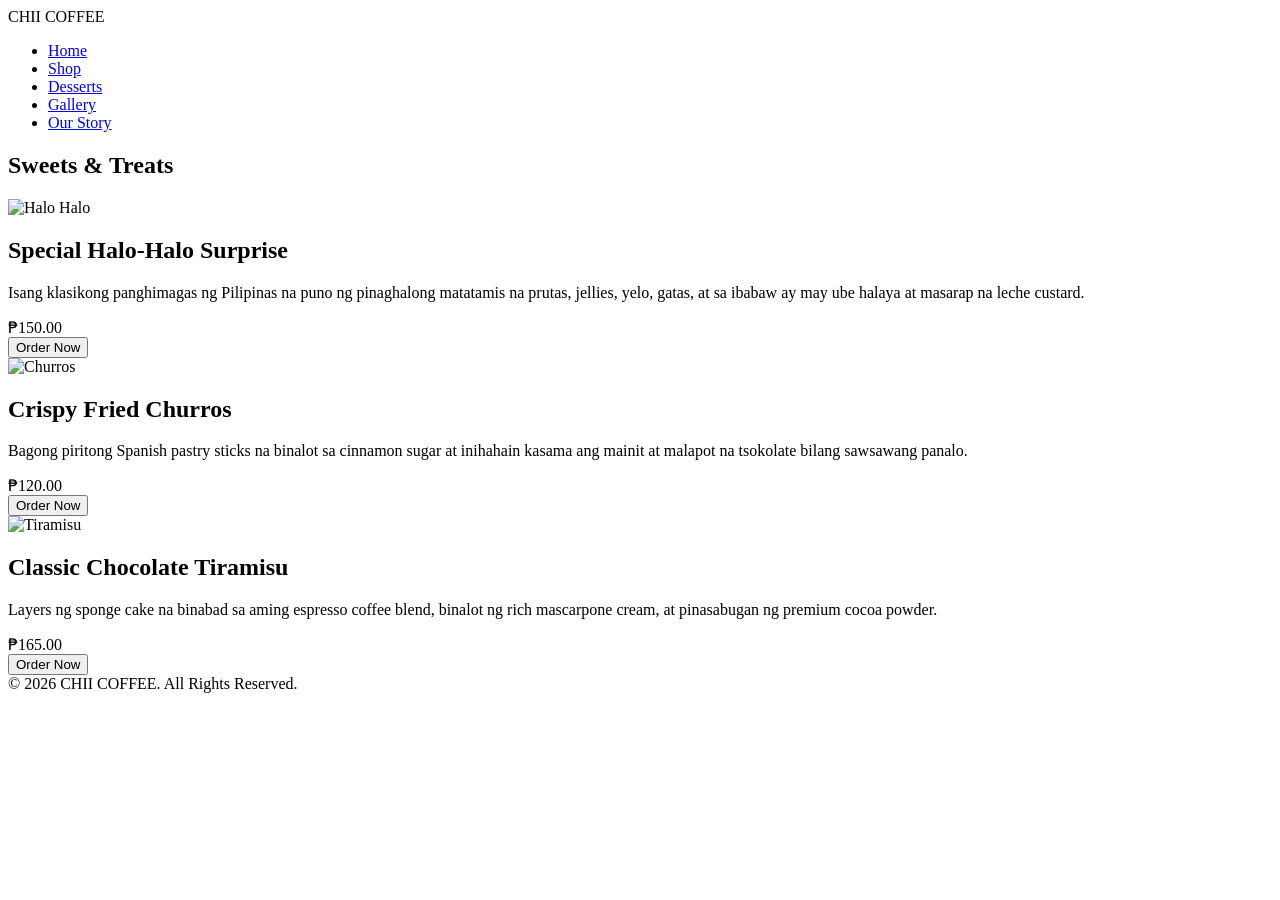
==== Dessert.html @ d5d97a3a "Add files via upload" ====
<!DOCTYPE html>
<html lang="en">
<head>
    <meta charset="UTF-8">
    <meta name="viewport" content="width=device-width, initial-scale=1.0">
    <title>CHII COFFEE - Desserts</title>
    <link rel="stylesheet" href="style.css">
</head>
<body>

    <header>
        <div class="logo">CHII COFFEE</div>
        <nav>
            <ul>
                <li><a href="index.html">Home</a></li>
                <li><a href="shop.html">Shop</a></li>
                <li><a href="dessert.html" class="active">Desserts</a></li>
                <li><a href="gallery.html">Gallery</a></li>
                <li><a href="story.html">Our Story</a></li>
            </ul>
        </nav>
    </header>

    <h2 class="section-title">Sweets & Treats</h2>

    <div class="dessert-container">
        <div class="dessert-row">
            <div class="dessert-img">
                <img src="image.joy/images.jpeg" alt="Halo Halo">
            </div>
            <div class="dessert-info">
                <h2>Special Halo-Halo Surprise</h2>
                <p>Isang klasikong panghimagas ng Pilipinas na puno ng pinaghalong matatamis na prutas, jellies, yelo, gatas, at sa ibabaw ay may ube halaya at masarap na leche custard.</p>
                <div class="price">₱150.00</div>
                <button class="btn">Order Now</button>
            </div>
        </div>

        <div class="dessert-row">
            <div class="dessert-img">
                <img src="image.joy/Fried-Churros-Recipe-1-Photo.jpg" alt="Churros">
            </div>
            <div class="dessert-info">
                <h2>Crispy Fried Churros</h2>
                <p>Bagong piritong Spanish pastry sticks na binalot sa cinnamon sugar at inihahain kasama ang mainit at malapot na tsokolate bilang sawsawang panalo.</p>
                <div class="price">₱120.00</div>
                <button class="btn">Order Now</button>
            </div>
        </div>

        <div class="dessert-row">
            <div class="dessert-img">
                <img src="image.joy/CHOCOLATE-TIRAMISU-WEB-03.jpg" alt="Tiramisu">
            </div>
            <div class="dessert-info">
                <h2>Classic Chocolate Tiramisu</h2>
                <p>Layers ng sponge cake na binabad sa aming espresso coffee blend, binalot ng rich mascarpone cream, at pinasabugan ng premium cocoa powder.</p>
                <div class="price">₱165.00</div>
                <button class="btn">Order Now</button>
            </div>
        </div>
    </div>

    <footer>
        <div class="footer-bottom">
            &copy; 2026 CHII COFFEE. All Rights Reserved.
        </div>
    </footer>

</body>
</html>
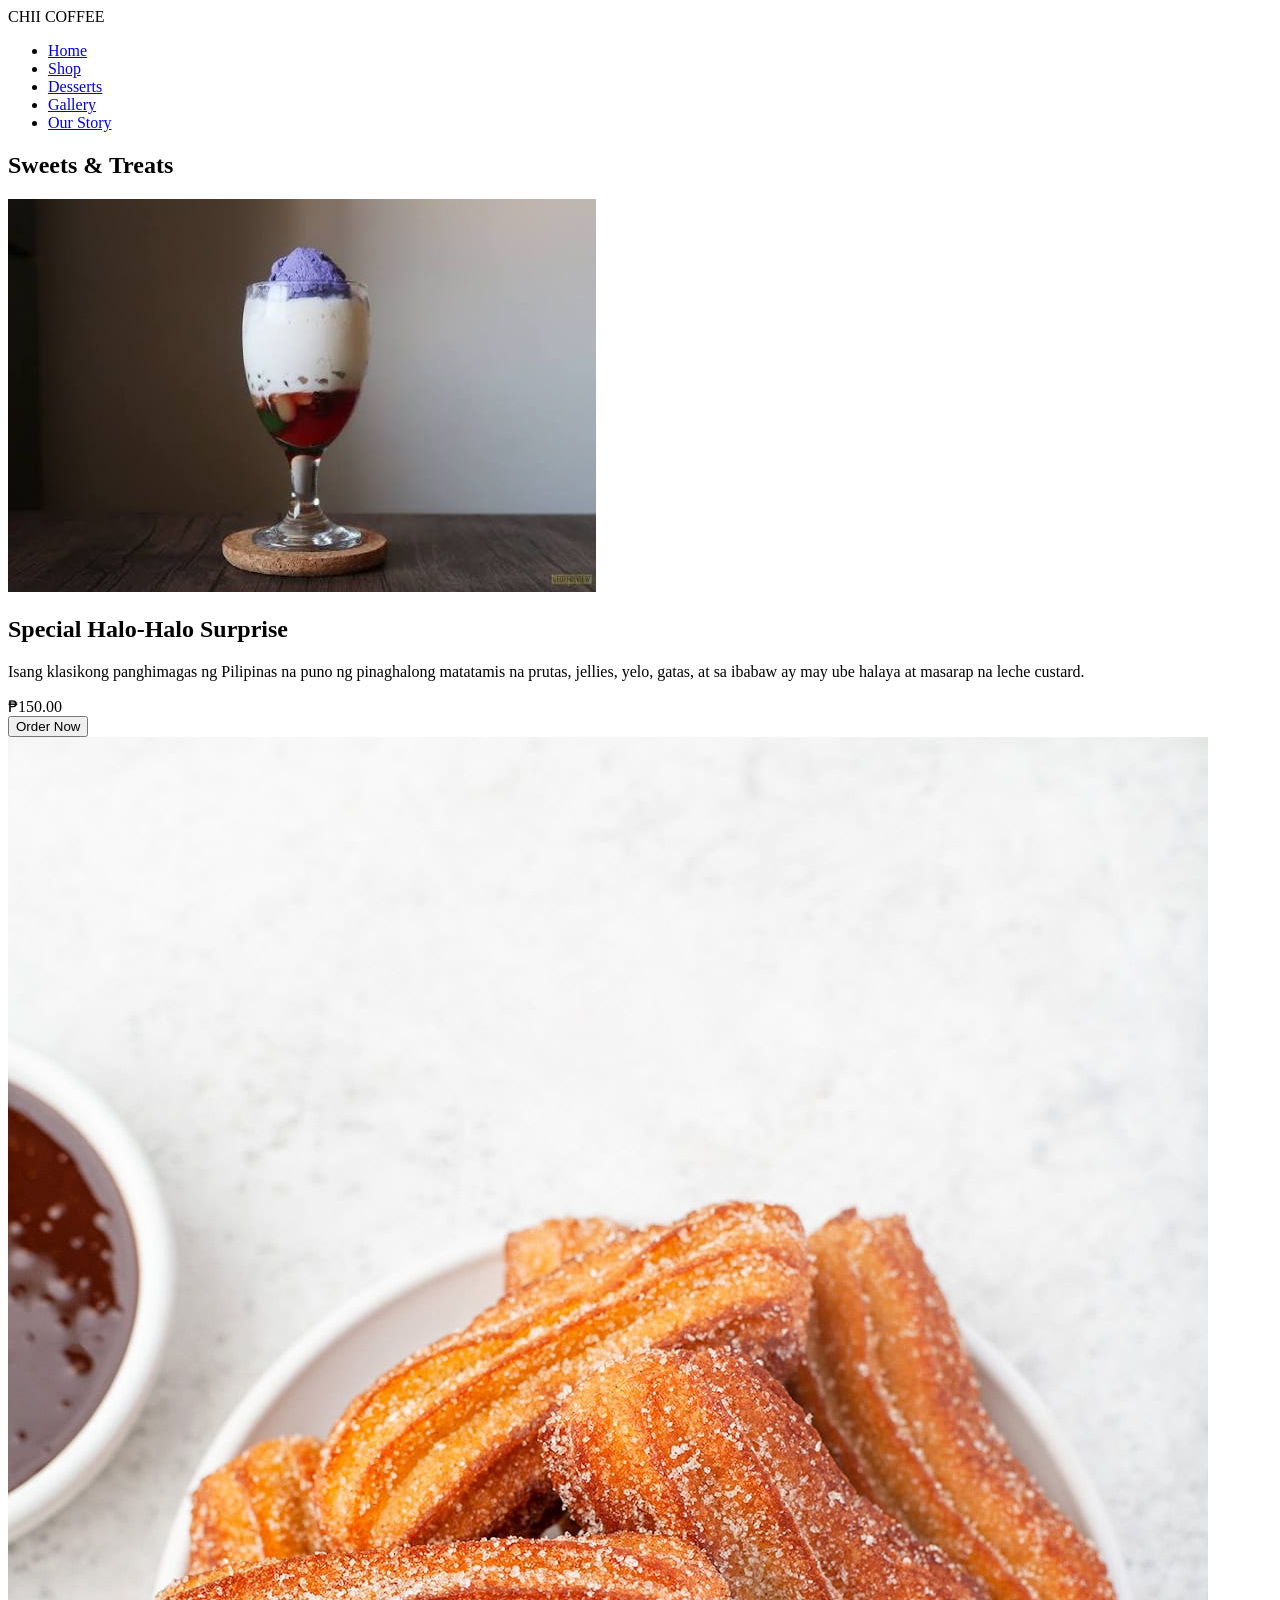
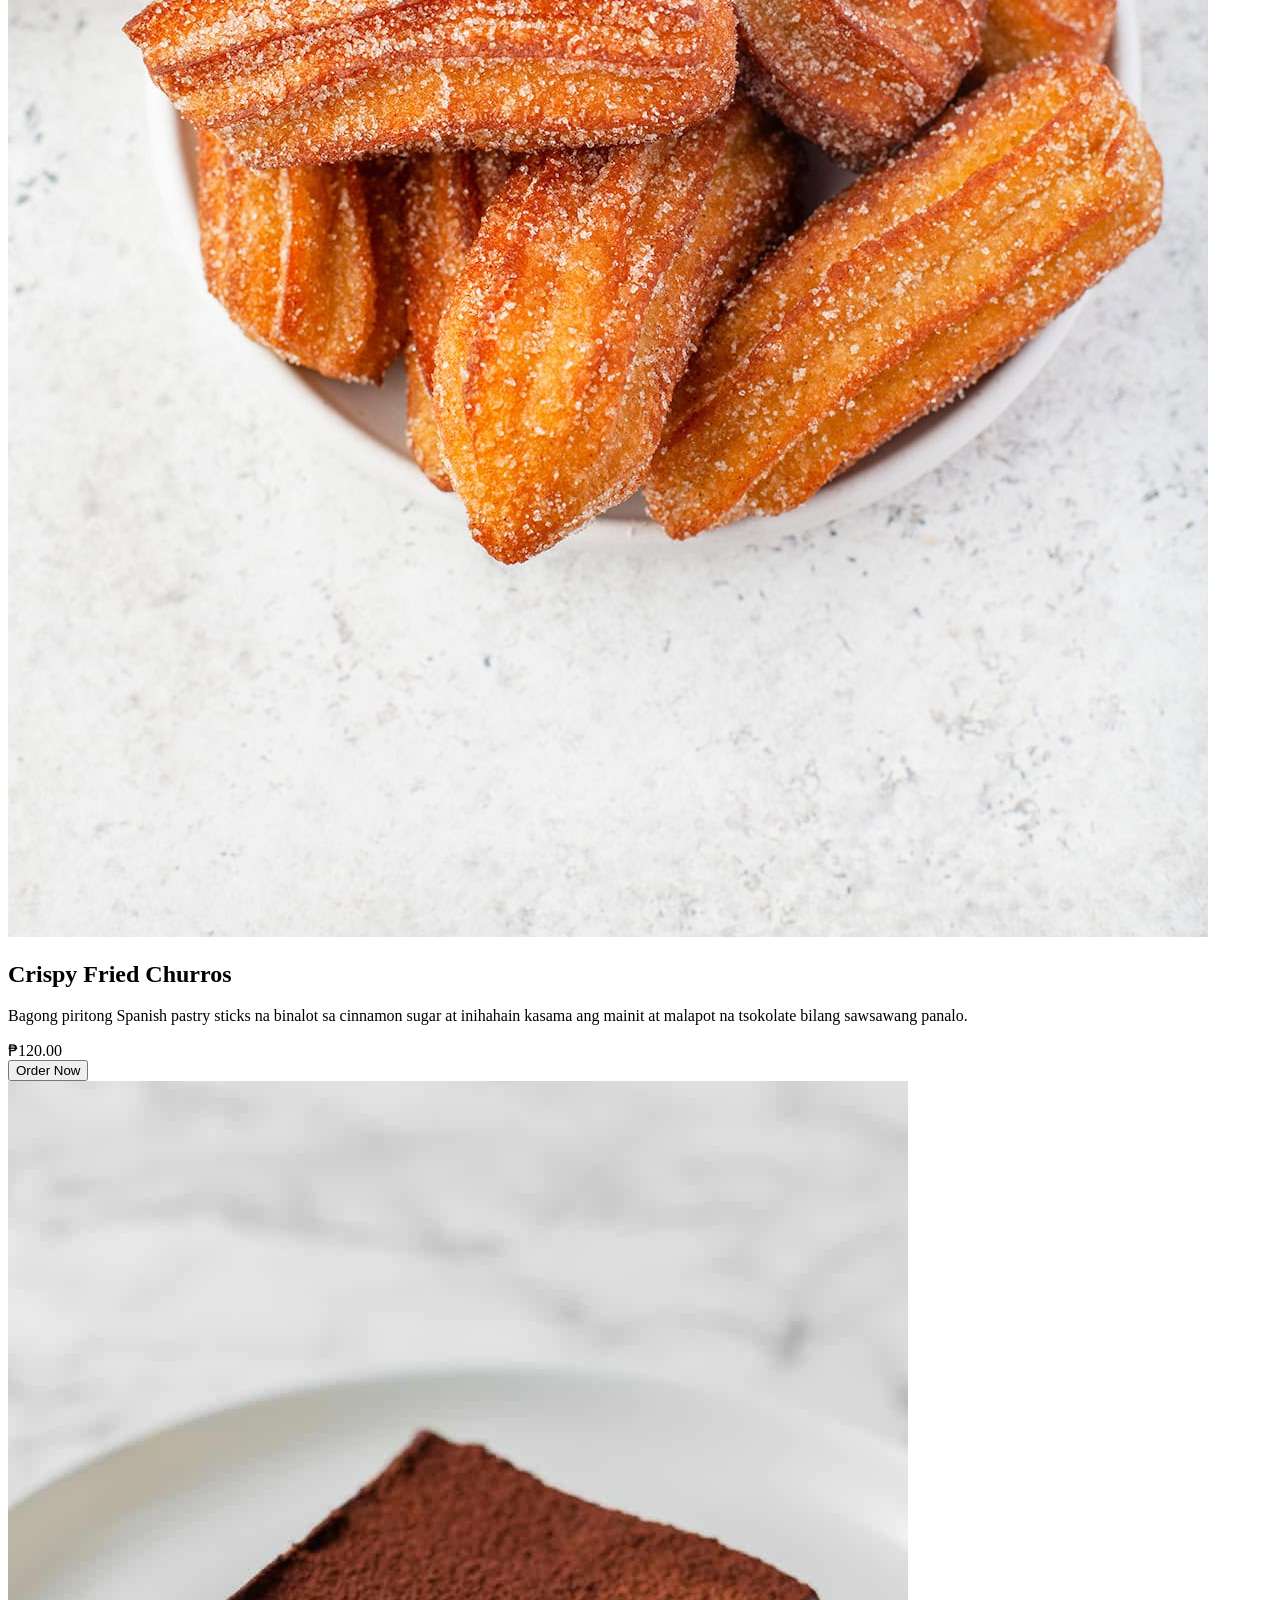
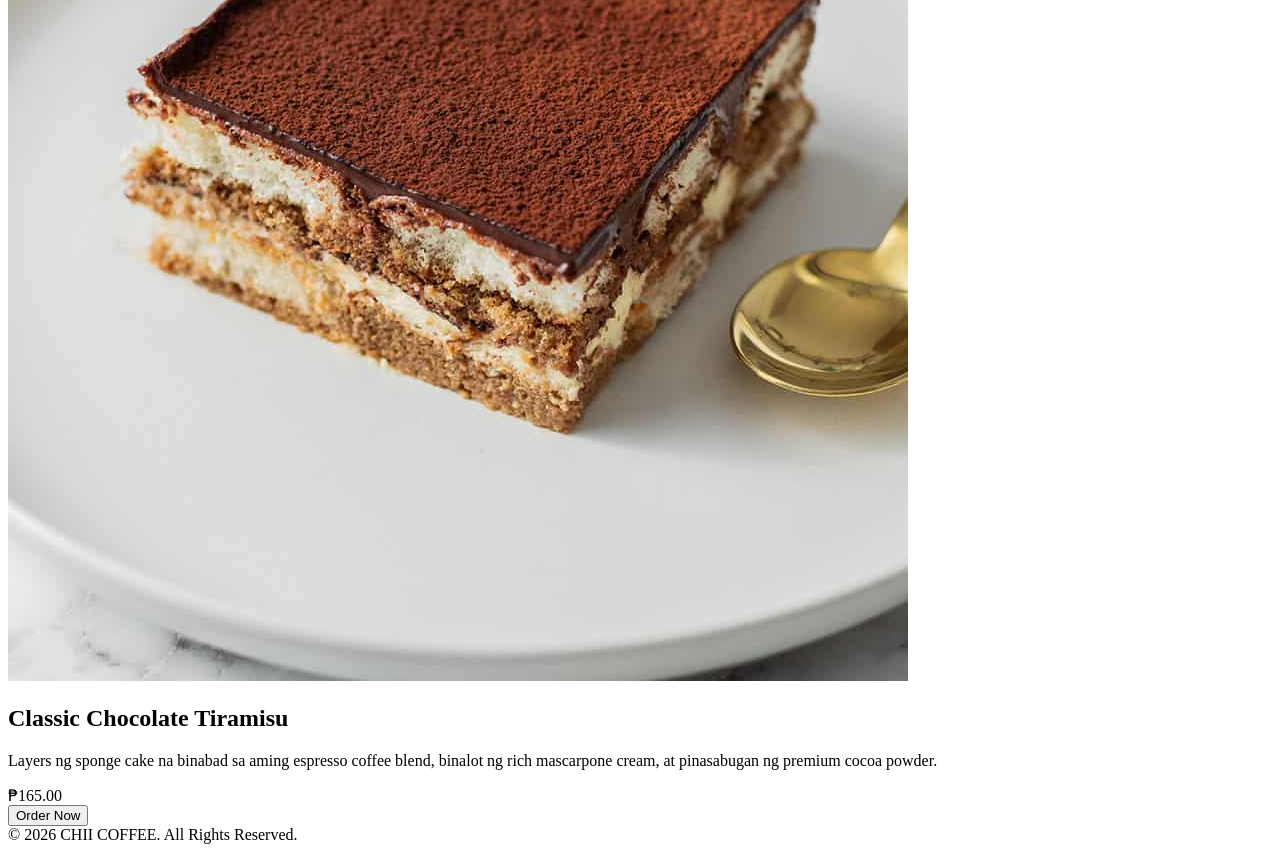
==== commit b97010a7: "Update Dessert.html" ====
--- a/Dessert.html
+++ b/Dessert.html
@@ -26,7 +26,7 @@
     <div class="dessert-container">
         <div class="dessert-row">
             <div class="dessert-img">
-                <img src="image.joy/images.jpeg" alt="Halo Halo">
+                <img src="images.jpeg" alt="Halo Halo">
             </div>
             <div class="dessert-info">
                 <h2>Special Halo-Halo Surprise</h2>
@@ -38,7 +38,7 @@
 
         <div class="dessert-row">
             <div class="dessert-img">
-                <img src="image.joy/Fried-Churros-Recipe-1-Photo.jpg" alt="Churros">
+                <img src="Fried-Churros-Recipe-1-Photo.jpg" alt="Churros">
             </div>
             <div class="dessert-info">
                 <h2>Crispy Fried Churros</h2>
@@ -50,7 +50,7 @@
 
         <div class="dessert-row">
             <div class="dessert-img">
-                <img src="image.joy/CHOCOLATE-TIRAMISU-WEB-03.jpg" alt="Tiramisu">
+                <img src="CHOCOLATE-TIRAMISU-WEB-03.jpg" alt="Tiramisu">
             </div>
             <div class="dessert-info">
                 <h2>Classic Chocolate Tiramisu</h2>
@@ -68,4 +68,4 @@
     </footer>
 
 </body>
-</html>+</html>
